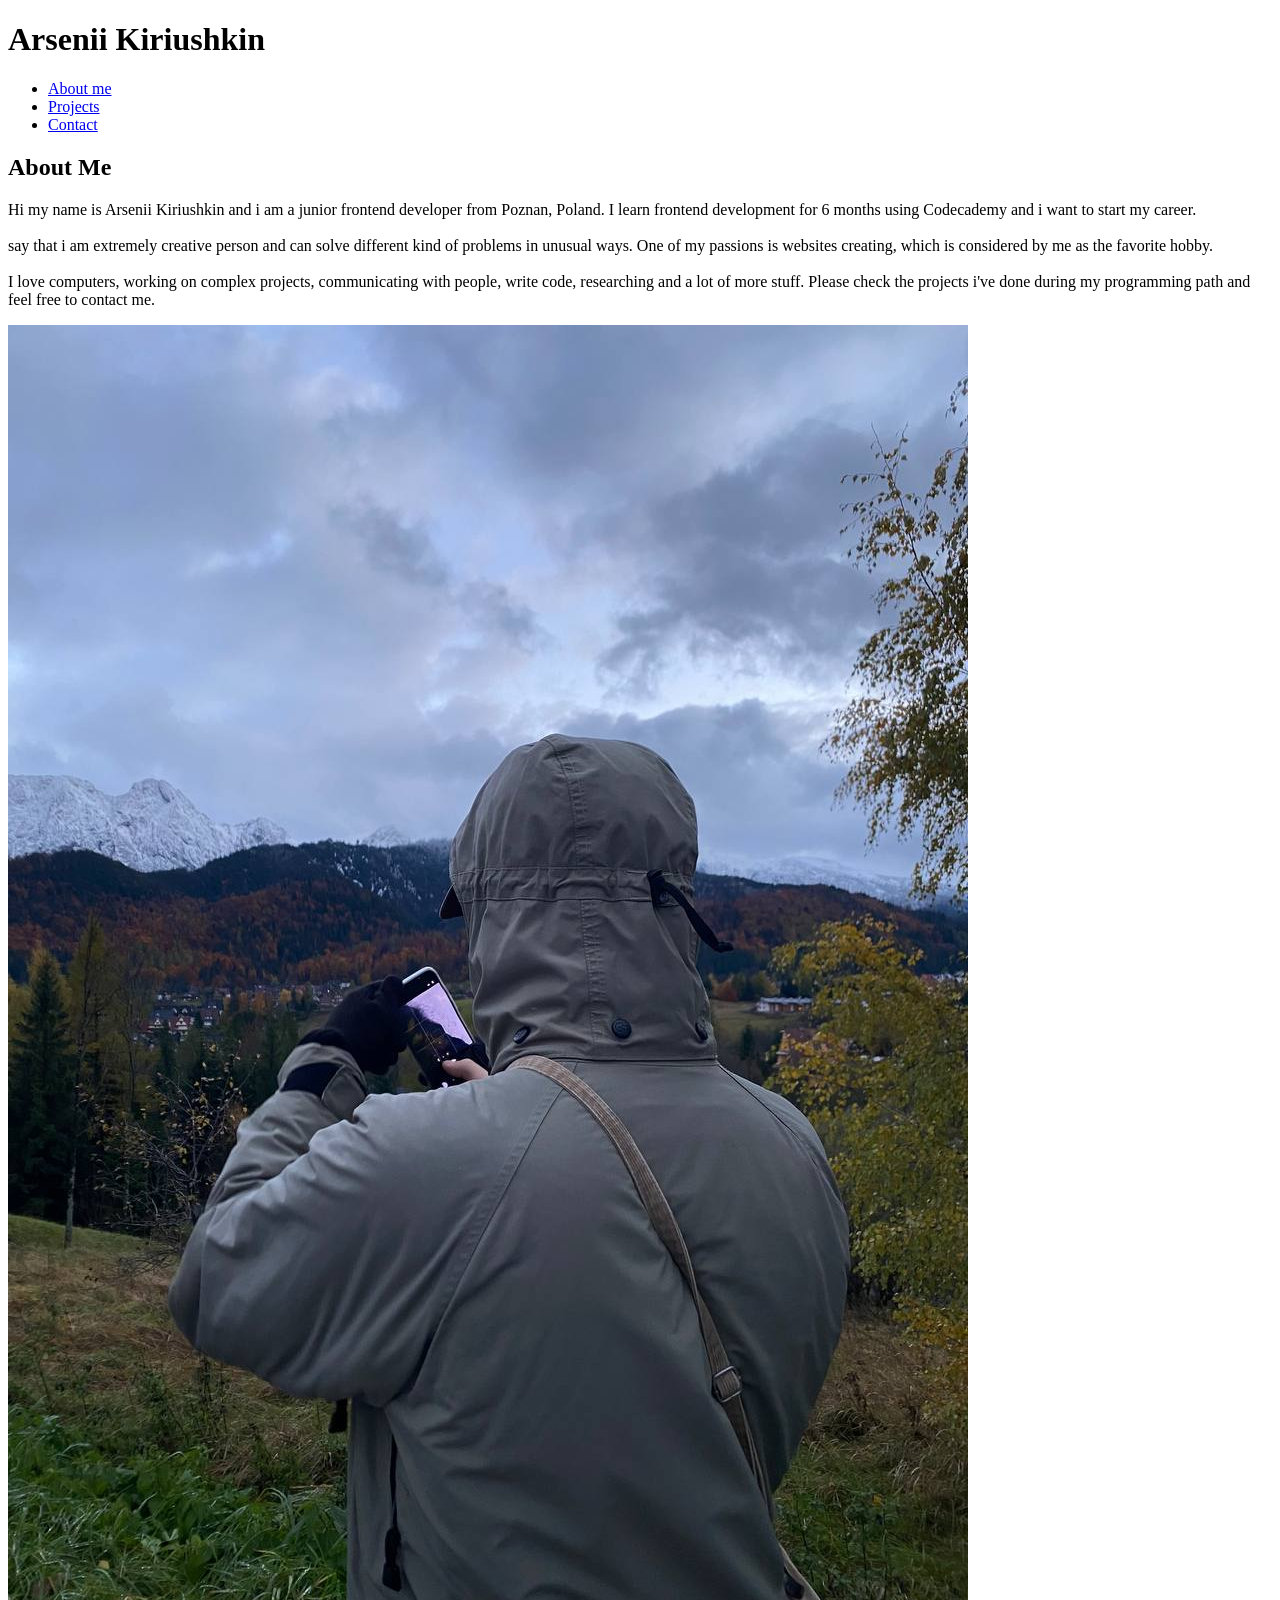
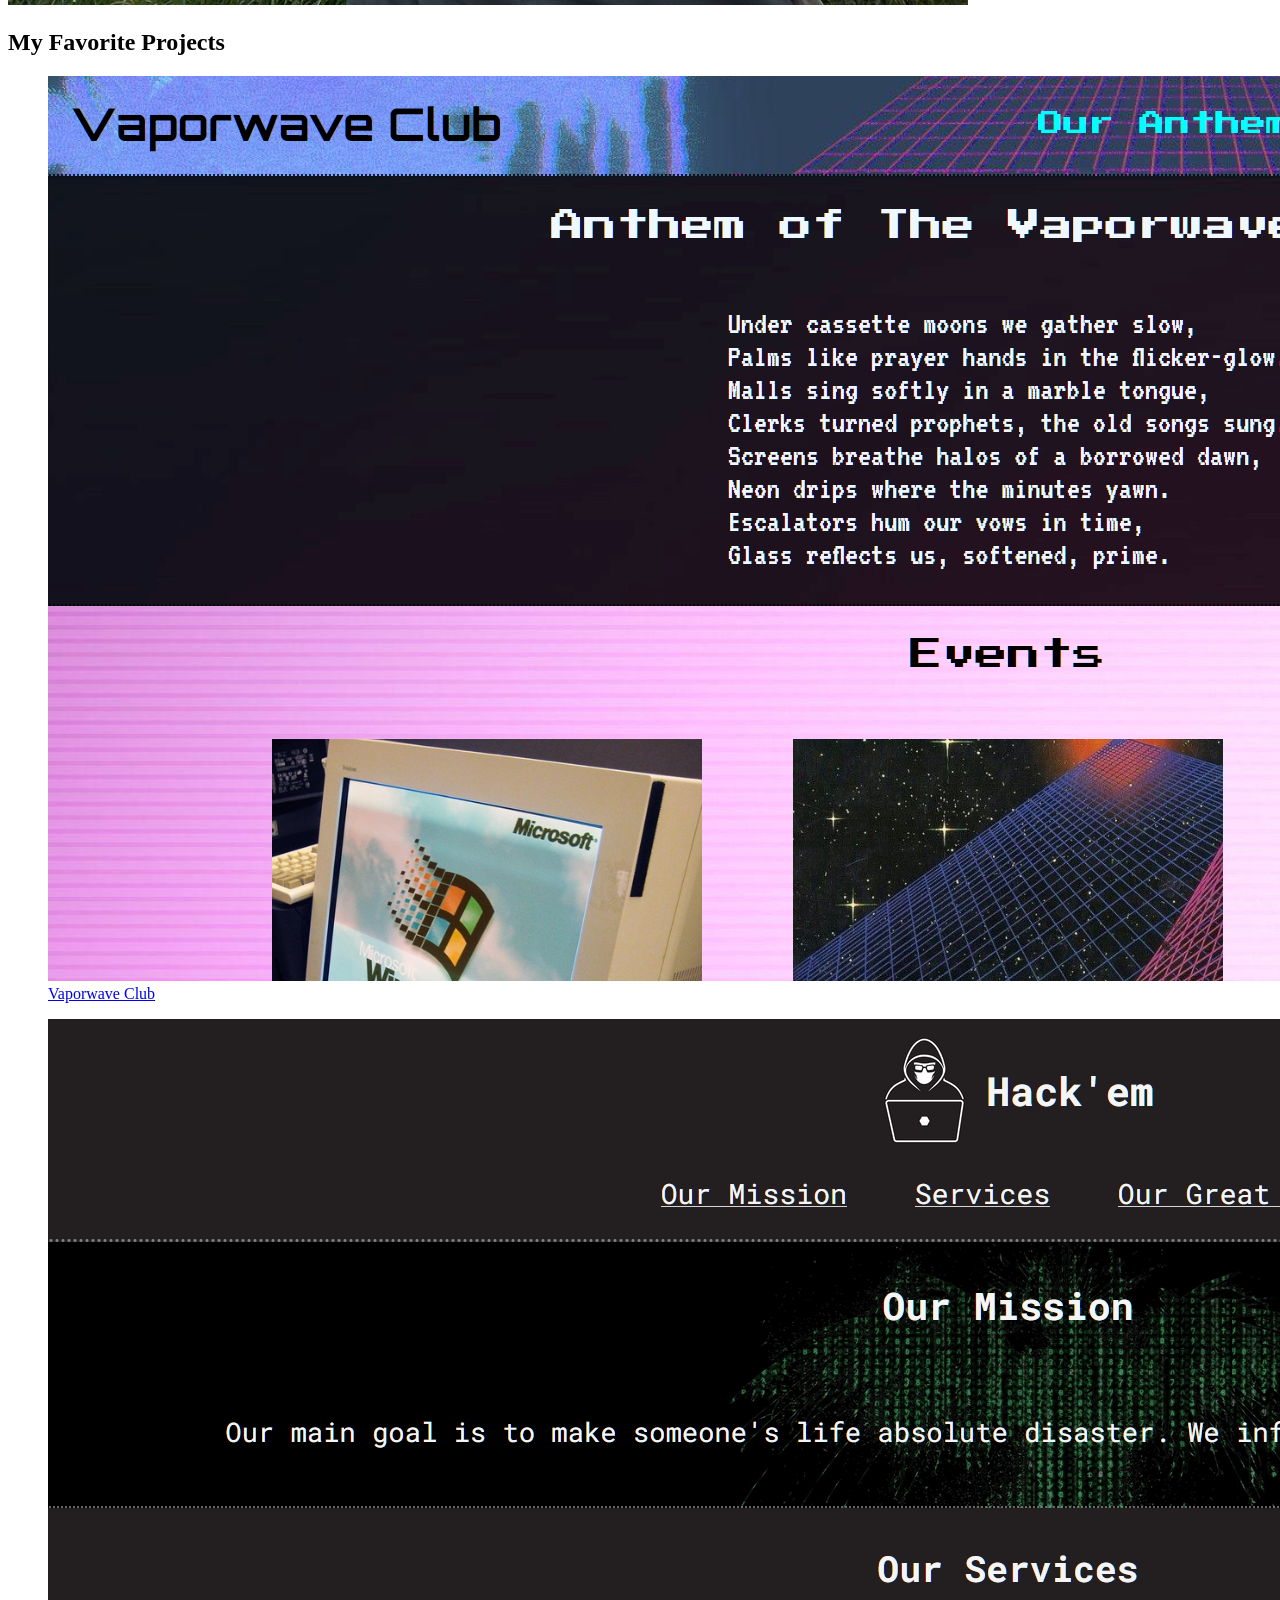
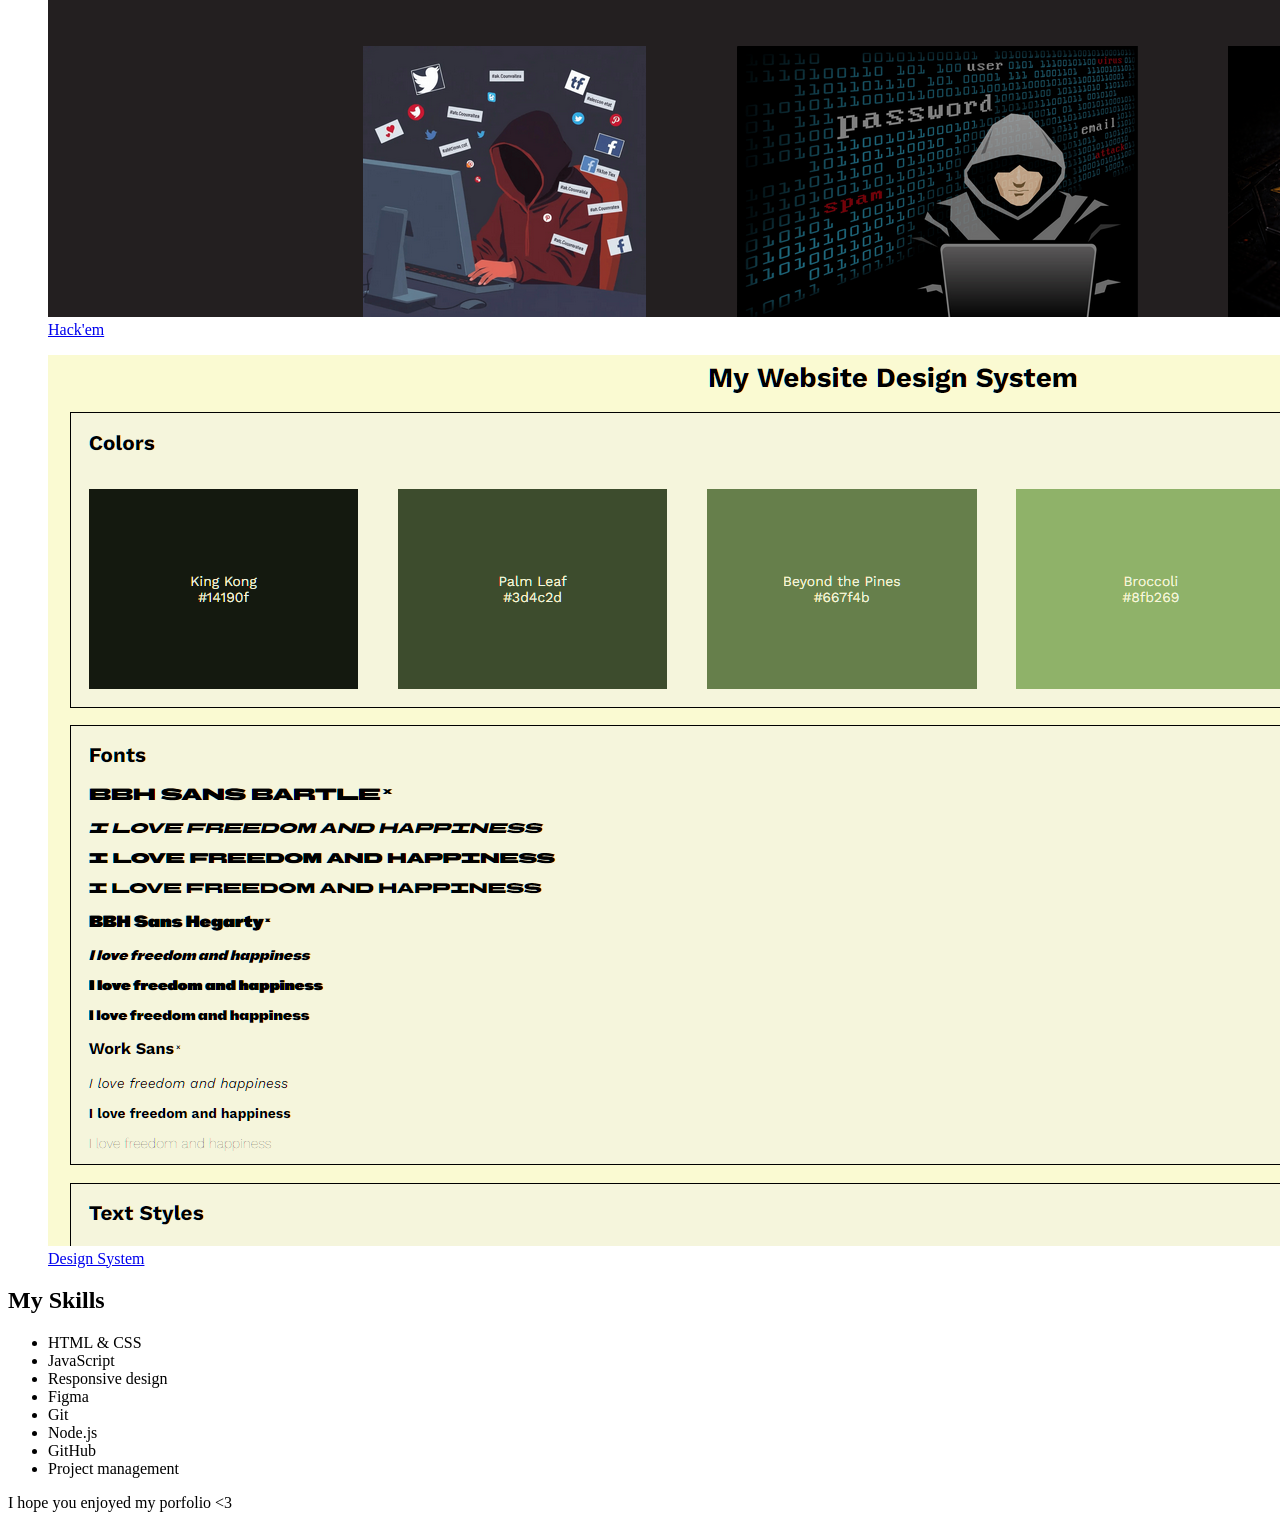
==== index.html @ 5bd211c0 "Add files and finished index.html" ====
<!doctype html>
<html lang="en">
  <head>
    <meta charset="UTF-8" />
    <meta name="viewport" content="width=device-width, initial-scale=1.0" />
    <link rel="stylesheet" href="styles.css" />
    <link rel="icon" href="images/ico.jpg" type="image/jpg" />
    <title>Arsenii Kiriushkin</title>
  </head>
  <body>
    <header>
      <h1>Arsenii Kiriushkin</h1>
      <nav>
        <ul>
          <li><a href="index.html">About me</a></li>
          <li><a href="projects.html">Projects</a></li>
          <li><a href="contact.html">Contact</a></li>
        </ul>
      </nav>
    </header>
    <main>
      <section id="aboutme">
        <h2>About Me</h2>
        <p>
          Hi my name is Arsenii Kiriushkin and i am a junior frontend developer
          from Poznan, Poland. I learn frontend development for 6 months using
          Codecademy and i want to start my career.<br /><br />
          say that i am extremely creative person and can solve different kind
          of problems in unusual ways. One of my passions is websites creating,
          which is considered by me as the favorite hobby.<br /><br />I love
          computers, working on complex projects, communicating with people,
          write code, researching and a lot of more stuff. Please check the
          projects i've done during my programming path and feel free to contact
          me.
        </p>
        <p>
          <img src="images/me.jpg" alt="Arsenii Kiriushkin" />
        </p>
      </section>
      <section id="projects">
        <h2>My Favorite Projects</h2>
        <figure>
          <img
            src="images/vaporwave-club.png"
            alt="Vaporwave Club website screenshot"
          />
          <figcaption><a href="projects.html">Vaporwave Club</a></figcaption>
        </figure>
        <figure>
          <img src="images/hackem.png" alt="Hack'em website screenshot" />
          <figcaption><a href="projects.html">Hack'em</a></figcaption>
        </figure>
        <figure>
          <img
            src="images/design-system.png"
            alt="Design System website screenshot"
          />
          <figcaption><a href="projects.html">Design System</a></figcaption>
        </figure>
      </section>
      <section id="skills">
        <h2>My Skills</h2>
        <ul>
          <li>HTML & CSS</li>
          <li>JavaScript</li>
          <li>Responsive design</li>
          <li>Figma</li>
          <li>Git</li>
          <li>Node.js</li>
          <li>GitHub</li>
          <li>Project management</li>
        </ul>
      </section>
    </main>
    <footer>
      <p>I hope you enjoyed my porfolio &lt;3</p>
    </footer>
  </body>
</html>
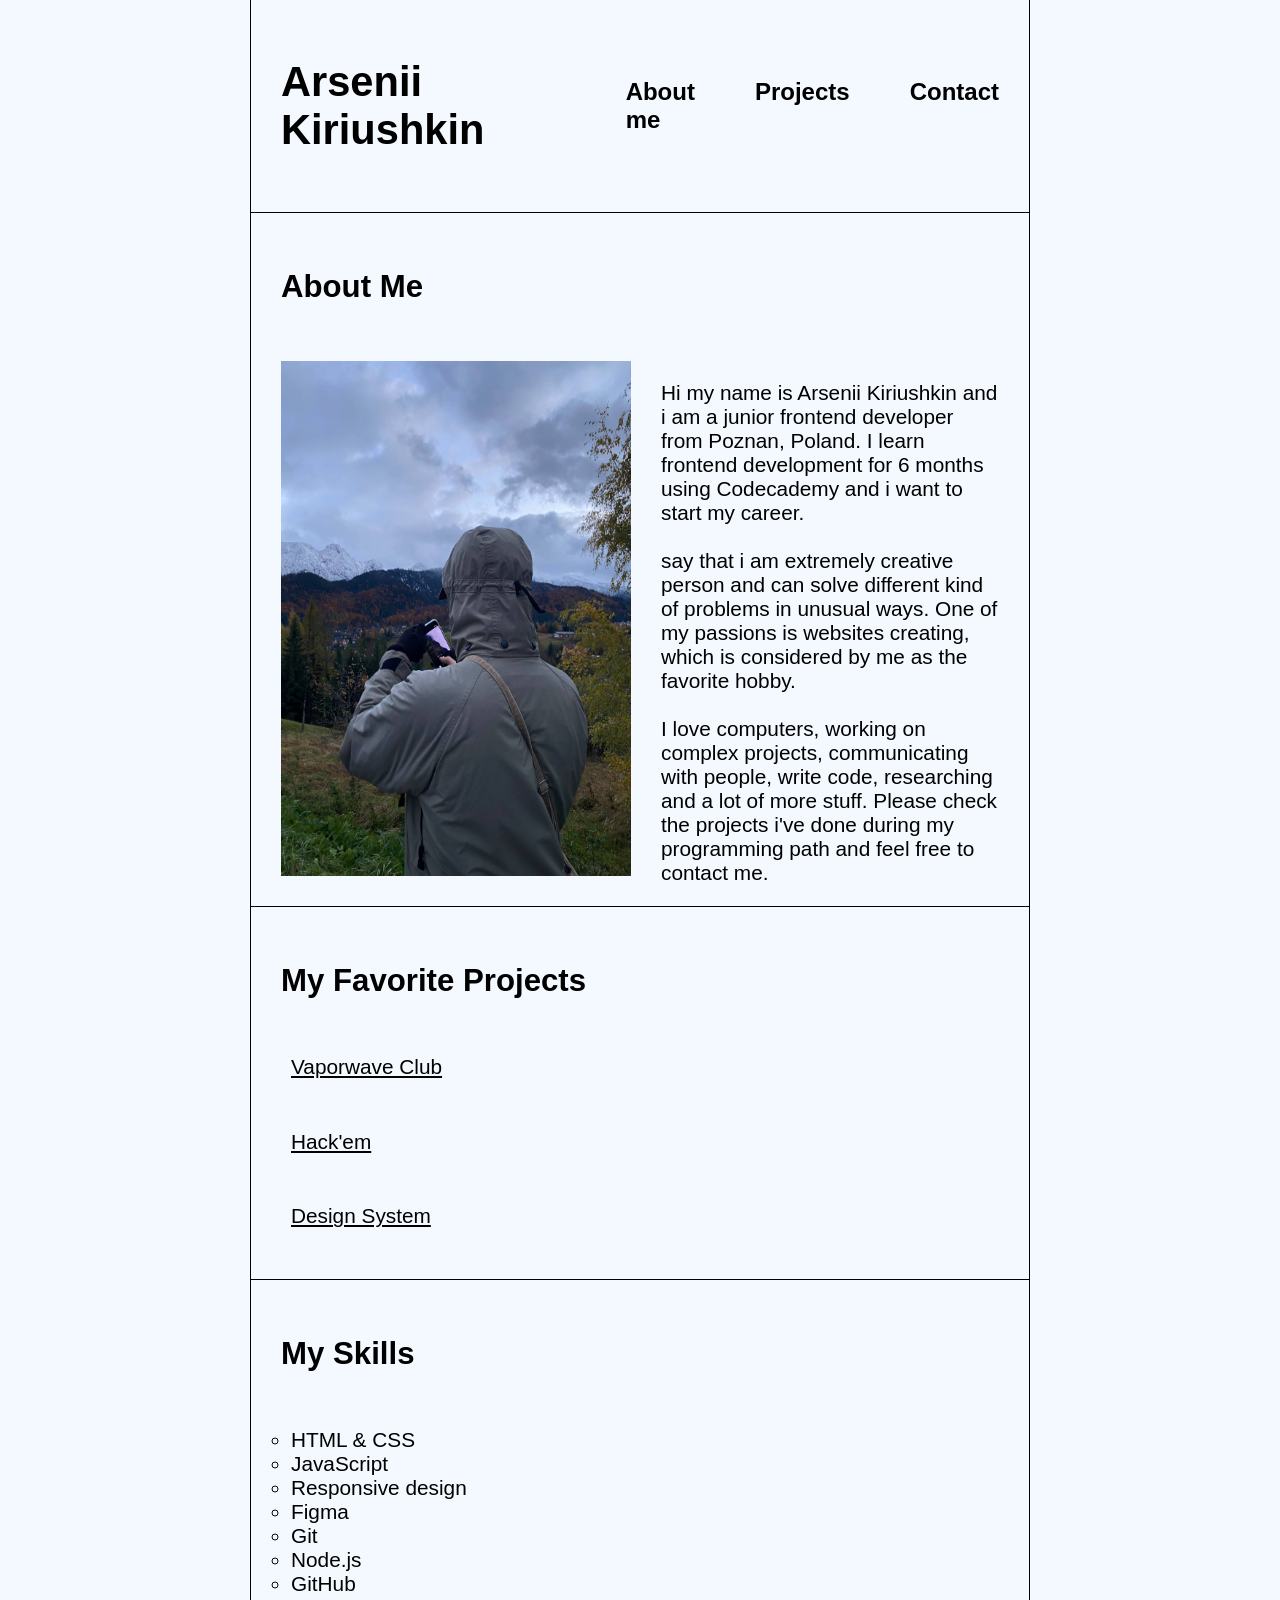
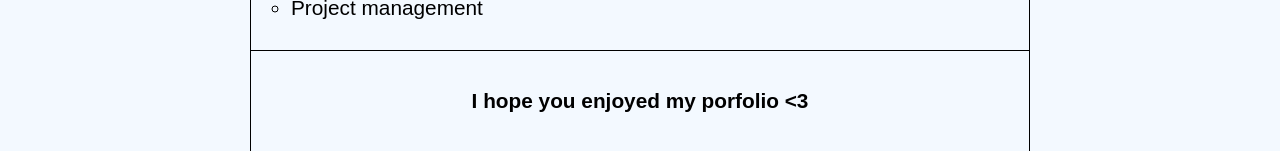
==== commit d338aecf: "Add contact.html and styles" ====
--- a/index.html
+++ b/index.html
@@ -21,21 +21,21 @@
     <main>
       <section id="aboutme">
         <h2>About Me</h2>
-        <p>
-          Hi my name is Arsenii Kiriushkin and i am a junior frontend developer
-          from Poznan, Poland. I learn frontend development for 6 months using
-          Codecademy and i want to start my career.<br /><br />
-          say that i am extremely creative person and can solve different kind
-          of problems in unusual ways. One of my passions is websites creating,
-          which is considered by me as the favorite hobby.<br /><br />I love
-          computers, working on complex projects, communicating with people,
-          write code, researching and a lot of more stuff. Please check the
-          projects i've done during my programming path and feel free to contact
-          me.
-        </p>
-        <p>
+        <div class="about-container">
           <img src="images/me.jpg" alt="Arsenii Kiriushkin" />
-        </p>
+          <p>
+            Hi my name is Arsenii Kiriushkin and i am a junior frontend
+            developer from Poznan, Poland. I learn frontend development for 6
+            months using Codecademy and i want to start my career.<br /><br />
+            say that i am extremely creative person and can solve different kind
+            of problems in unusual ways. One of my passions is websites
+            creating, which is considered by me as the favorite hobby.<br /><br />I
+            love computers, working on complex projects, communicating with
+            people, write code, researching and a lot of more stuff. Please
+            check the projects i've done during my programming path and feel
+            free to contact me.
+          </p>
+        </div>
       </section>
       <section id="projects">
         <h2>My Favorite Projects</h2>
@@ -43,9 +43,13 @@
           <img
             src="images/vaporwave-club.png"
             alt="Vaporwave Club website screenshot"
+            id="test"
           />
-          <figcaption><a href="projects.html">Vaporwave Club</a></figcaption>
+          <figcaption>
+            <a href="projects.html">Vaporwave Club</a>
+          </figcaption>
         </figure>
+
         <figure>
           <img src="images/hackem.png" alt="Hack'em website screenshot" />
           <figcaption><a href="projects.html">Hack'em</a></figcaption>
--- a/styles.css
+++ b/styles.css
@@ -0,0 +1,97 @@
+html {
+  background-color: rgba(240, 248, 255, 0.786);
+  font-family: Arial, Helvetica, sans-serif;
+}
+
+body {
+  margin: 0 250px;
+  padding: 0;
+  border-left: 1px black solid;
+  border-right: 1px black solid;
+  font-size: 1.3rem;
+}
+
+img {
+  width: 350px;
+  padding: 30px;
+  padding-top: 0;
+}
+
+header {
+  display: flex;
+  align-items: center;
+  justify-content: space-between;
+  border-bottom: 1px solid black;
+}
+
+nav ul {
+  display: flex;
+  list-style-type: none;
+}
+
+nav ul li a {
+  text-decoration: none;
+  color: black;
+  font-weight: bold;
+}
+
+nav ul li {
+  padding: 30px;
+  text-decoration: none;
+  font-size: 1.5rem;
+}
+
+.about-container {
+  display: flex;
+}
+
+#aboutme p {
+  padding-right: 30px;
+}
+
+section h2,
+h1 {
+  padding: 30px;
+}
+
+#skills ul {
+  list-style-type: circle;
+  margin: 0;
+  padding-bottom: 30px;
+}
+
+figure {
+  padding-bottom: 30px;
+}
+
+figure img {
+  display: none;
+}
+
+a {
+  color: black;
+}
+
+footer {
+  height: 100px;
+  text-align: center;
+  align-content: center;
+  font-weight: bold;
+}
+
+section {
+  border-bottom: 1px solid black;
+}
+
+.contact-container {
+  padding-left: 30px;
+  padding-bottom: 30px;
+}
+
+span {
+  font-weight: bold;
+}
+
+#contactme a {
+  font-weight: bold;
+}
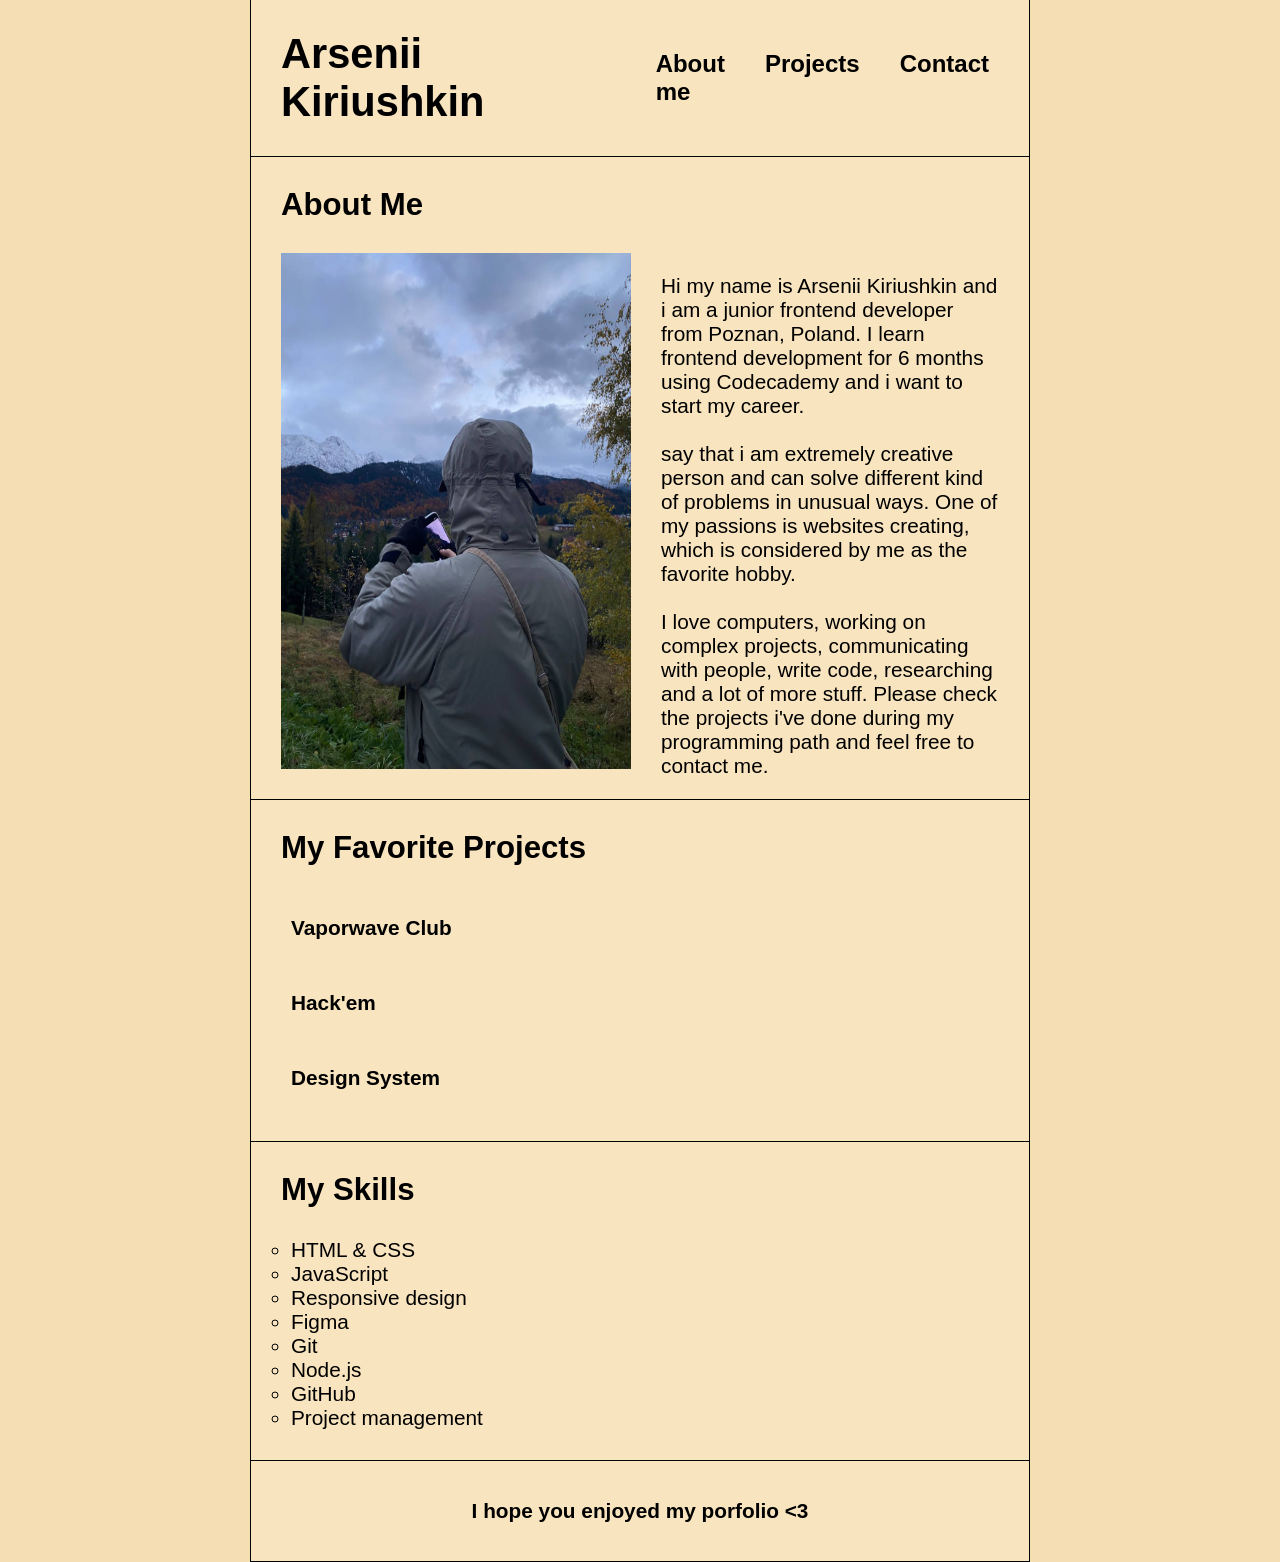
==== commit 27e49746: "Add animations" ====
--- a/index.html
+++ b/index.html
@@ -6,6 +6,7 @@
     <link rel="stylesheet" href="styles.css" />
     <link rel="icon" href="images/ico.jpg" type="image/jpg" />
     <title>Arsenii Kiriushkin</title>
+    <script src="script.js" defer></script>
   </head>
   <body>
     <header>
@@ -40,26 +41,32 @@
       <section id="projects">
         <h2>My Favorite Projects</h2>
         <figure>
+          <figcaption>
+            <a href="projects.html">Vaporwave Club</a>
+          </figcaption>
           <img
             src="images/vaporwave-club.png"
             alt="Vaporwave Club website screenshot"
             id="test"
+            class="projectsimg"
           />
-          <figcaption>
-            <a href="projects.html">Vaporwave Club</a>
-          </figcaption>
         </figure>
 
         <figure>
-          <img src="images/hackem.png" alt="Hack'em website screenshot" />
           <figcaption><a href="projects.html">Hack'em</a></figcaption>
+          <img
+            src="images/hackem.png"
+            alt="Hack'em website screenshot"
+            class="projectsimg"
+          />
         </figure>
         <figure>
+          <figcaption><a href="projects.html">Design System</a></figcaption>
           <img
             src="images/design-system.png"
             alt="Design System website screenshot"
+            class="projectsimg"
           />
-          <figcaption><a href="projects.html">Design System</a></figcaption>
         </figure>
       </section>
       <section id="skills">
--- a/styles.css
+++ b/styles.css
@@ -1,5 +1,4 @@
 html {
-  background-color: rgba(240, 248, 255, 0.786);
   font-family: Arial, Helvetica, sans-serif;
 }
 
@@ -9,9 +8,16 @@
   border-left: 1px black solid;
   border-right: 1px black solid;
   font-size: 1.3rem;
+  background-color: wheat;
 }
 
-img {
+header,
+main,
+footer {
+  background-color: rgb(248, 228, 190);
+}
+
+.about-container img {
   width: 350px;
   padding: 30px;
   padding-top: 0;
@@ -26,19 +32,15 @@
 
 nav ul {
   display: flex;
-  list-style-type: none;
+  list-style: none;
+  gap: 40px;
+  padding-right: 40px;
+  font-weight: bold;
+  font-size: 1.5rem;
 }
 
-nav ul li a {
-  text-decoration: none;
-  color: black;
-  font-weight: bold;
-}
-
-nav ul li {
-  padding: 30px;
-  text-decoration: none;
-  font-size: 1.5rem;
+nav li {
+  transition: transform 0.3s ease;
 }
 
 .about-container {
@@ -52,6 +54,7 @@
 section h2,
 h1 {
   padding: 30px;
+  margin: 0;
 }
 
 #skills ul {
@@ -64,8 +67,14 @@
   padding-bottom: 30px;
 }
 
-figure img {
+.projectsimg {
+  padding-top: 30px;
   display: none;
+  width: 700px;
+}
+
+figcaption {
+  width: 200px;
 }
 
 a {
@@ -77,6 +86,7 @@
   text-align: center;
   align-content: center;
   font-weight: bold;
+  border-bottom: 1px solid black;
 }
 
 section {
@@ -92,6 +102,15 @@
   font-weight: bold;
 }
 
-#contactme a {
+a {
   font-weight: bold;
+  text-decoration: none;
 }
+
+a:hover {
+  color: rgb(92, 88, 79);
+}
+
+nav li:active {
+  transform: scale(0.9);
+}
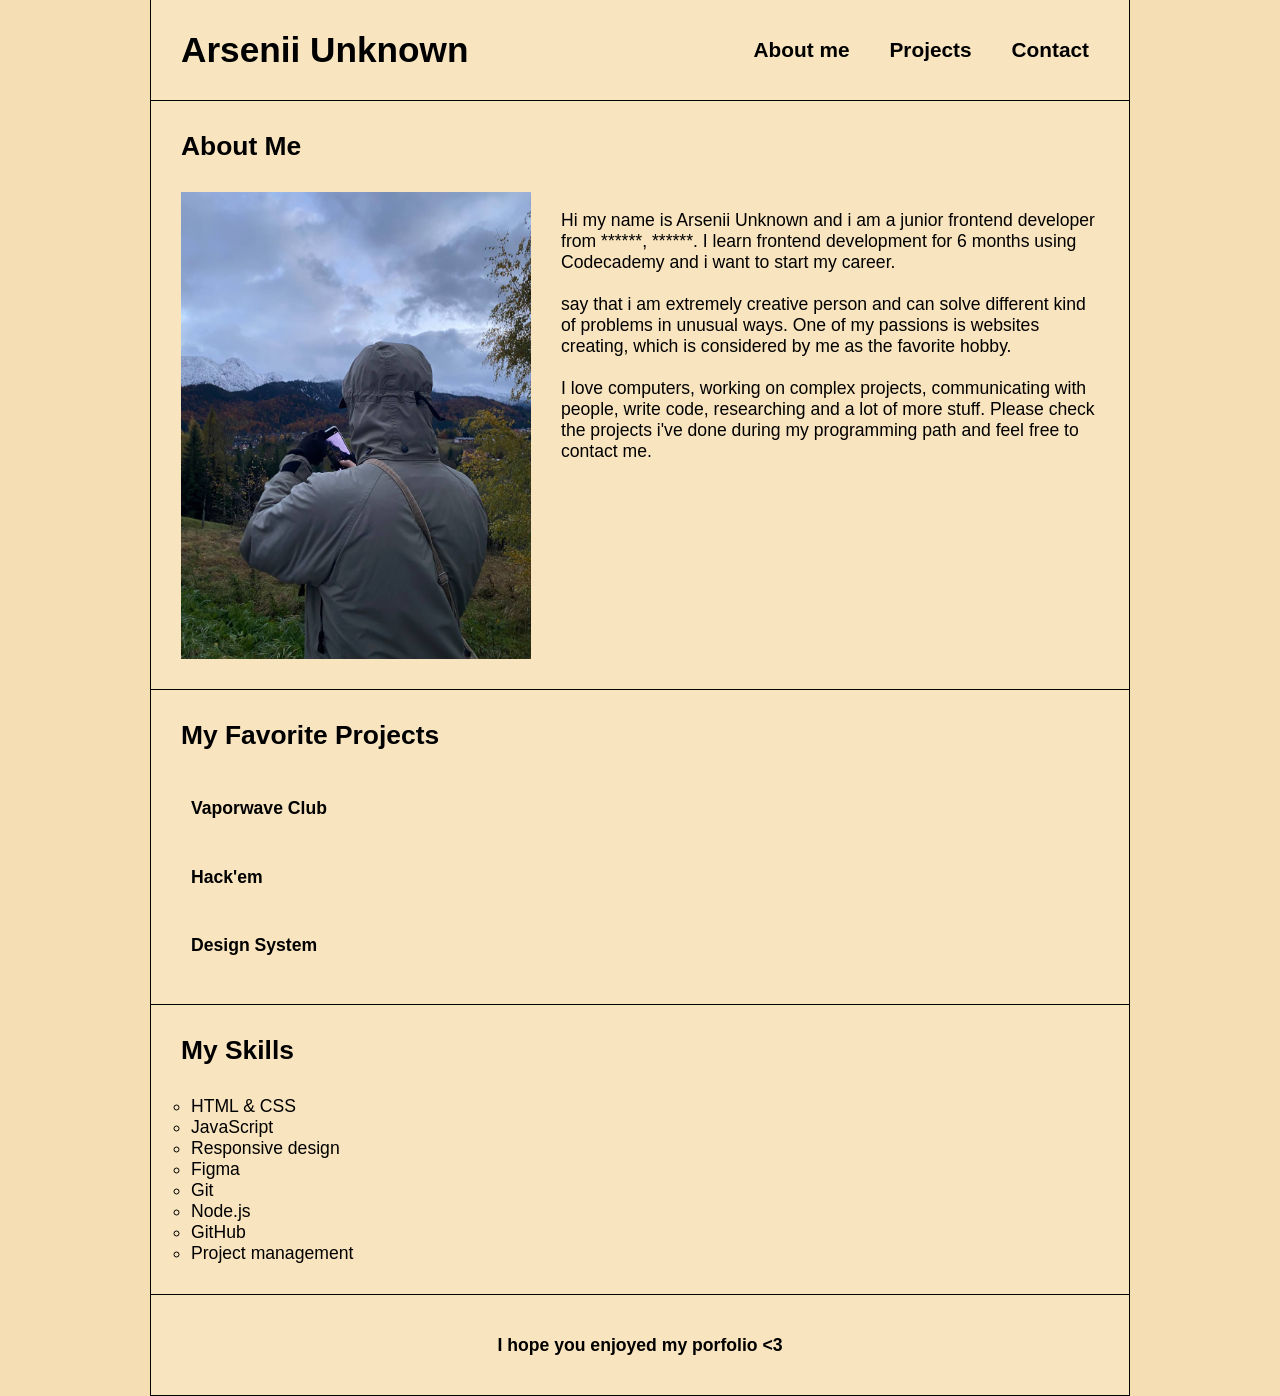
==== commit e8b2b79b: "Add anonimicity" ====
--- a/index.html
+++ b/index.html
@@ -5,12 +5,12 @@
     <meta name="viewport" content="width=device-width, initial-scale=1.0" />
     <link rel="stylesheet" href="styles.css" />
     <link rel="icon" href="images/ico.jpg" type="image/jpg" />
-    <title>Arsenii Kiriushkin</title>
+    <title>Arsenii Unknown</title>
     <script src="script.js" defer></script>
   </head>
   <body>
     <header>
-      <h1>Arsenii Kiriushkin</h1>
+      <h1>Arsenii Unknown</h1>
       <nav>
         <ul>
           <li><a href="index.html">About me</a></li>
@@ -23,11 +23,11 @@
       <section id="aboutme">
         <h2>About Me</h2>
         <div class="about-container">
-          <img src="images/me.jpg" alt="Arsenii Kiriushkin" />
+          <img src="images/me.jpg" alt="Arsenii Unknown" />
           <p>
-            Hi my name is Arsenii Kiriushkin and i am a junior frontend
-            developer from Poznan, Poland. I learn frontend development for 6
-            months using Codecademy and i want to start my career.<br /><br />
+            Hi my name is Arsenii Unknown and i am a junior frontend developer
+            from ******, ******. I learn frontend development for 6 months using
+            Codecademy and i want to start my career.<br /><br />
             say that i am extremely creative person and can solve different kind
             of problems in unusual ways. One of my passions is websites
             creating, which is considered by me as the favorite hobby.<br /><br />I
--- a/styles.css
+++ b/styles.css
@@ -18,7 +18,7 @@
 }
 
 .about-container img {
-  width: 350px;
+  max-width: 350px;
   padding: 30px;
   padding-top: 0;
 }
@@ -114,3 +114,120 @@
 nav li:active {
   transform: scale(0.9);
 }
+
+@media only screen and (max-width: 1380px) {
+  body {
+    font-size: 1.1rem;
+    margin: 0 150px;
+  }
+
+  nav ul {
+    font-size: 1.3rem;
+  }
+}
+
+@media only screen and (max-width: 1080px) {
+  body {
+    font-size: 0.9rem;
+    margin: 0 99px;
+  }
+
+  nav ul {
+    font-size: 1.1rem;
+  }
+
+  h1 {
+    font-size: 1.5rem;
+  }
+
+  h2 {
+    font-size: 1.3rem;
+  }
+
+  .about-container img {
+    max-width: 250px;
+  }
+
+  .projectsimg {
+    width: 600px;
+  }
+}
+
+@media only screen and (max-width: 845px) {
+  body {
+    font-size: 0.8rem;
+    margin: 0 50px;
+  }
+
+  nav ul {
+    font-size: 0.9rem;
+  }
+
+  h1 {
+    font-size: 1.3rem;
+  }
+
+  h2 {
+    font-size: 1.1rem;
+  }
+
+  .about-container img {
+    max-width: 180px;
+  }
+
+  .projectsimg {
+    width: 500px;
+  }
+}
+
+@media only screen and (max-width: 680px) {
+  body {
+    font-size: 0.7rem;
+    margin: 0 30px;
+  }
+
+  nav ul {
+    font-size: 0.8rem;
+  }
+
+  h1 {
+    font-size: 1.1rem;
+  }
+
+  h2 {
+    font-size: 0.9rem;
+  }
+
+  .projectsimg {
+    width: 450px;
+  }
+}
+
+@media only screen and (max-width: 591px) {
+  .projectsimg {
+    width: 400px;
+  }
+
+  body {
+    margin: 0;
+  }
+}
+
+@media only screen and (max-width: 530px) {
+  .about-container {
+    flex-direction: column;
+    align-items: center;
+  }
+
+  .about-container p {
+    padding: 20px;
+  }
+
+  h2 {
+    text-align: center;
+  }
+
+  header {
+    flex-direction: column;
+  }
+}
